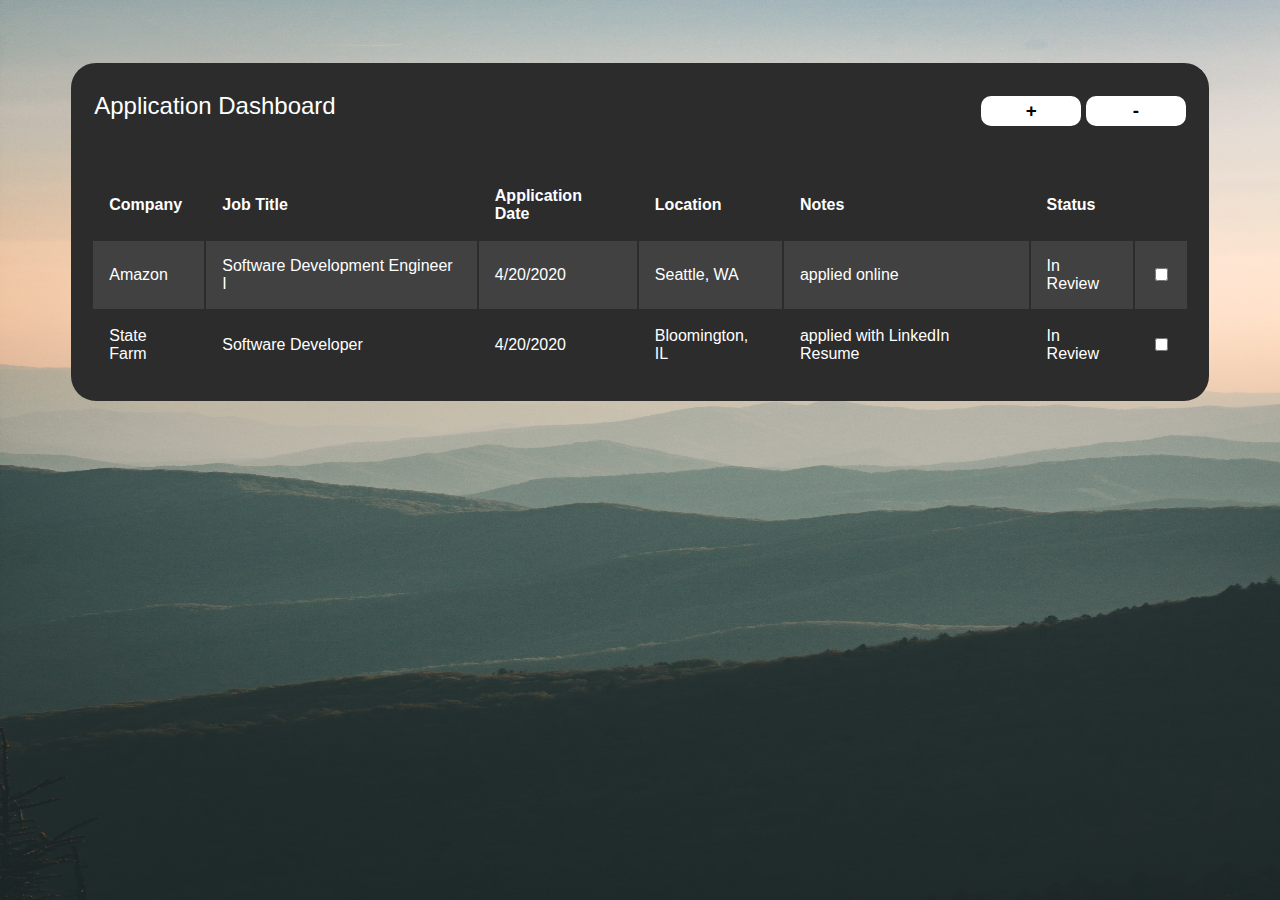
==== index.html @ 30c4d619 "inital commit, dynamic table with ediable fields" ====
<!DOCTYPE HTML>

<html>

<head>
    <title>Application Dashboard</title>
    <meta charset="utf-8" />
    <meta name="viewport" content="width=device-width, initial-scale=1, user-scalable=no" />
    <link rel="stylesheet" href="assets/css/main.css" />
    <script src="assets/js/main.js"></script>
    <style>
        body {
            background-image: url("images/mountains_background.jpg");
            /*  background image to stretch to fit the entire element */
            background-repeat: no-repeat;
            background-attachment: fixed;
            background-size: 100% 100%;
        }
    </style>
</head>

<body>
    <div style="font-size: x-large;">
        <!-- Application Dashboard -->
    </div>
    <div>
        <table id="header_table">
            <tr>
                <td style="font-size: x-large; height: 35px;">Application Dashboard</td>
                <td>
                    <input id="add_row" type="button" class="button" value="+" onclick="addRow('app_table')">
                    <input id="rm_row" type="button" class="button" value="-" onclick="deleteRow('app_table')">
                </td>
            </tr>
        </table>
        <table id="app_table">
            <tr style="font-weight: bold;">
                <td>Company</td>
                <td>Job Title</td>
                <td>Application Date</td>
                <td>Location</td>
                <td>Notes</td>
                <td>Status</td>
                <td></td>
            </tr>
            <tr>
                <td>
                    <div contenteditable>Amazon</div>
                </td>
                <td>
                    <div contenteditable>Software Development Engineer I</div>
                </td>
                <td>
                    <div contenteditable>4/20/2020</div>
                </td>
                <td>
                    <div contenteditable>Seattle, WA</div>
                </td>
                <td>
                    <div contenteditable>applied online</div>
                </td>
                <td>
                    <div contenteditable>In Review</div>
                </td>
                <td>
                    <input type="checkbox">
                </td>
            </tr>
            <tr>
                <td>
                    <div contenteditable>State Farm</div>
                </td>
                <td>
                    <div contenteditable>Software Developer</div>
                </td>
                <td>
                    <div contenteditable>4/20/2020</div>
                </td>
                <td>
                    <div contenteditable>Bloomington, IL</div>
                </td>
                <td>
                    <div contenteditable>applied with LinkedIn Resume</div>
                </td>
                <td>
                    <div contenteditable>In Review</div>
                </td>
                <td>
                    <input type="checkbox">
                </td>
            </tr>
        </table>
    </div>
    <div>
        <!-- <input id="add_row" type="button" class="button" value="+" onclick="addRow('app_table')">
        <input id="rm_row" type="button" class="button" value="-" onclick="removeRow('app_table')"> -->
    </div>
</body>

</html>
---- assets/css/main.css ----
body {
    font-family: Helvetica;
}

#header_table {
    color: white;
    margin-top: 5%;
    border-top-left-radius: 25px;
    border-top-right-radius: 25px;
    border-bottom-right-radius: 0%;
    border-bottom-left-radius: 0%;
    border: 2px solid #2c2c2c;
    background: #2c2c2c;
    padding: 3px;
    width: 90%;
    margin-left: 5%;
    margin-right: auto;
}

#app_table {
    color: white;
    border-top-left-radius: 0%;
    border-top-right-radius: 0%;
    border-bottom-right-radius: 25px;
    border-bottom-left-radius: 25px;
    border: 2px solid #2c2c2c;
    background: #2c2c2c;
    padding: 20px;
    width: 90%;
    border: 0px solid #2c2c2c;
    margin-left: auto;
    margin-right: auto;
}

th,
td {
    text-align: left;
    padding: 16px;
}

tr:nth-child(even) {
    background-color: #414141;
}

tr:nth-child(odd) {
    background-color: #2c2c2c;
}

.button {
    -webkit-appearance: none;
    color: black;
    text-align: center;
    margin: auto;
    background: white;
    border-radius: 10px;
    border: 2px solid white;
    border-color: white;
    width: 100px;
    height: 30px;
    font-weight: bolder;
    font-size: 5mm;
    margin-top: 10px;
}

#add_row {
    margin-left: 0%;
}

#header_table th:nth-child(1),
#header_table td:nth-child(2) {
    text-align: right;
}
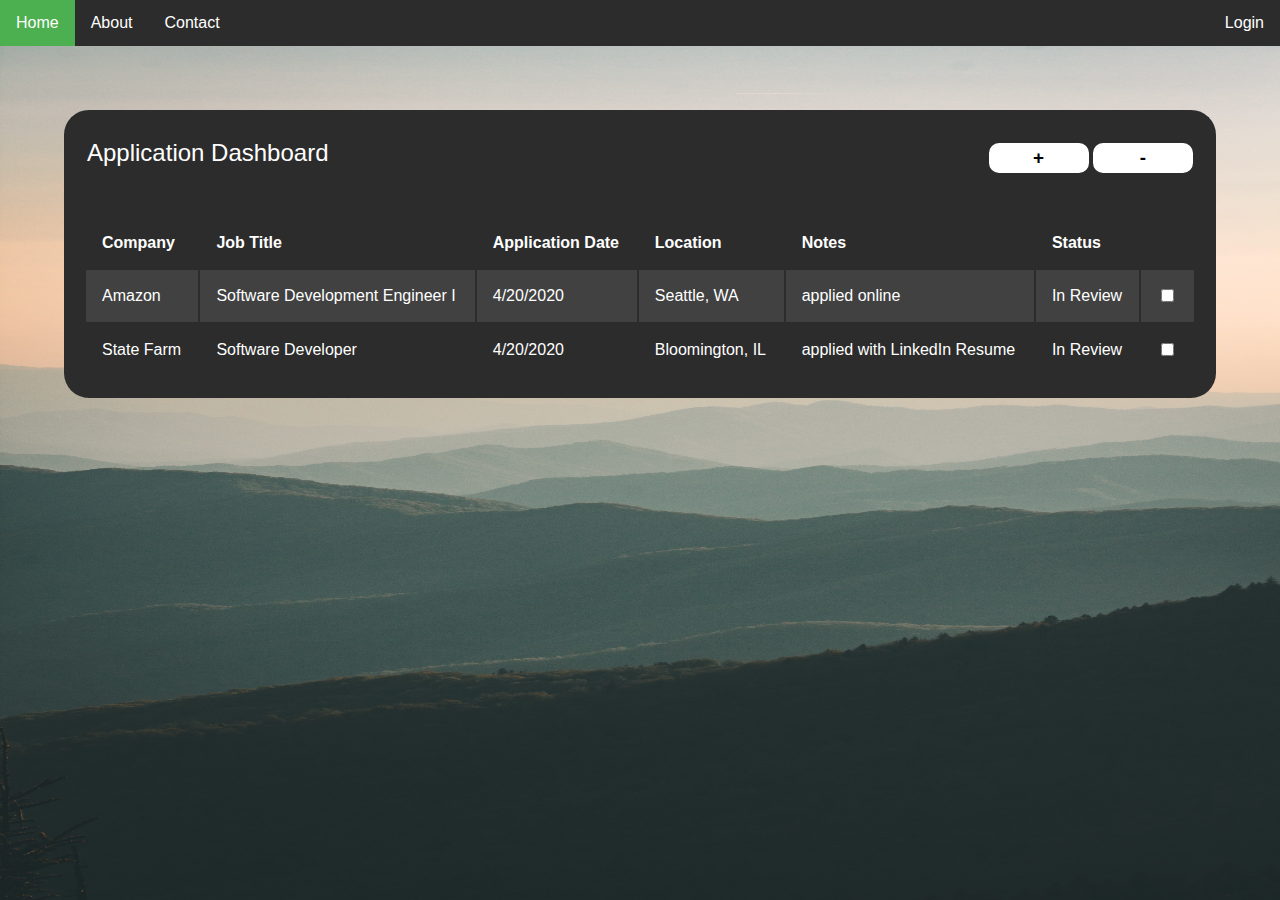
==== commit 79bca699: "added navbar, empty pages" ====
--- a/index.html
+++ b/index.html
@@ -8,6 +8,7 @@
     <meta name="viewport" content="width=device-width, initial-scale=1, user-scalable=no" />
     <link rel="stylesheet" href="assets/css/main.css" />
     <script src="assets/js/main.js"></script>
+    <!-- <script src="https://apis.google.com/js/platform.js" async defer></script> -->
     <style>
         body {
             background-image: url("images/mountains_background.jpg");
@@ -20,6 +21,14 @@
 </head>
 
 <body>
+    <div class="nav">
+        <ul id="nav_bar">
+            <li><a class="active" href="index.html">Home</a></li>
+            <li><a href="about.html">About</a></li>
+            <li><a href="contact.html">Contact</a></li>
+            <li style="float:right"><a href="login.html">Login</a></li>
+        </ul>
+    </div>
     <div style="font-size: x-large;">
         <!-- Application Dashboard -->
     </div>
--- a/assets/css/main.css
+++ b/assets/css/main.css
@@ -1,5 +1,42 @@
+#nav_bar {
+    list-style-type: none;
+    margin: 0;
+    padding: 0;
+    overflow: hidden;
+    background-color: #2c2c2c;
+}
+
+li {
+    float: left;
+}
+
+li:last-child {
+    border-right: none;
+}
+
+li a {
+    display: block;
+    color: white;
+    text-align: center;
+    padding: 14px 16px;
+    text-decoration: none;
+}
+
+li a:hover:not(.active) {
+    background-color: #111;
+}
+
+.active {
+    background-color: #4CAF50;
+}
+
+
+/* nav bar end */
+
 body {
     font-family: Helvetica;
+    padding: 0px;
+    margin: 0px;
 }
 
 #header_table {
